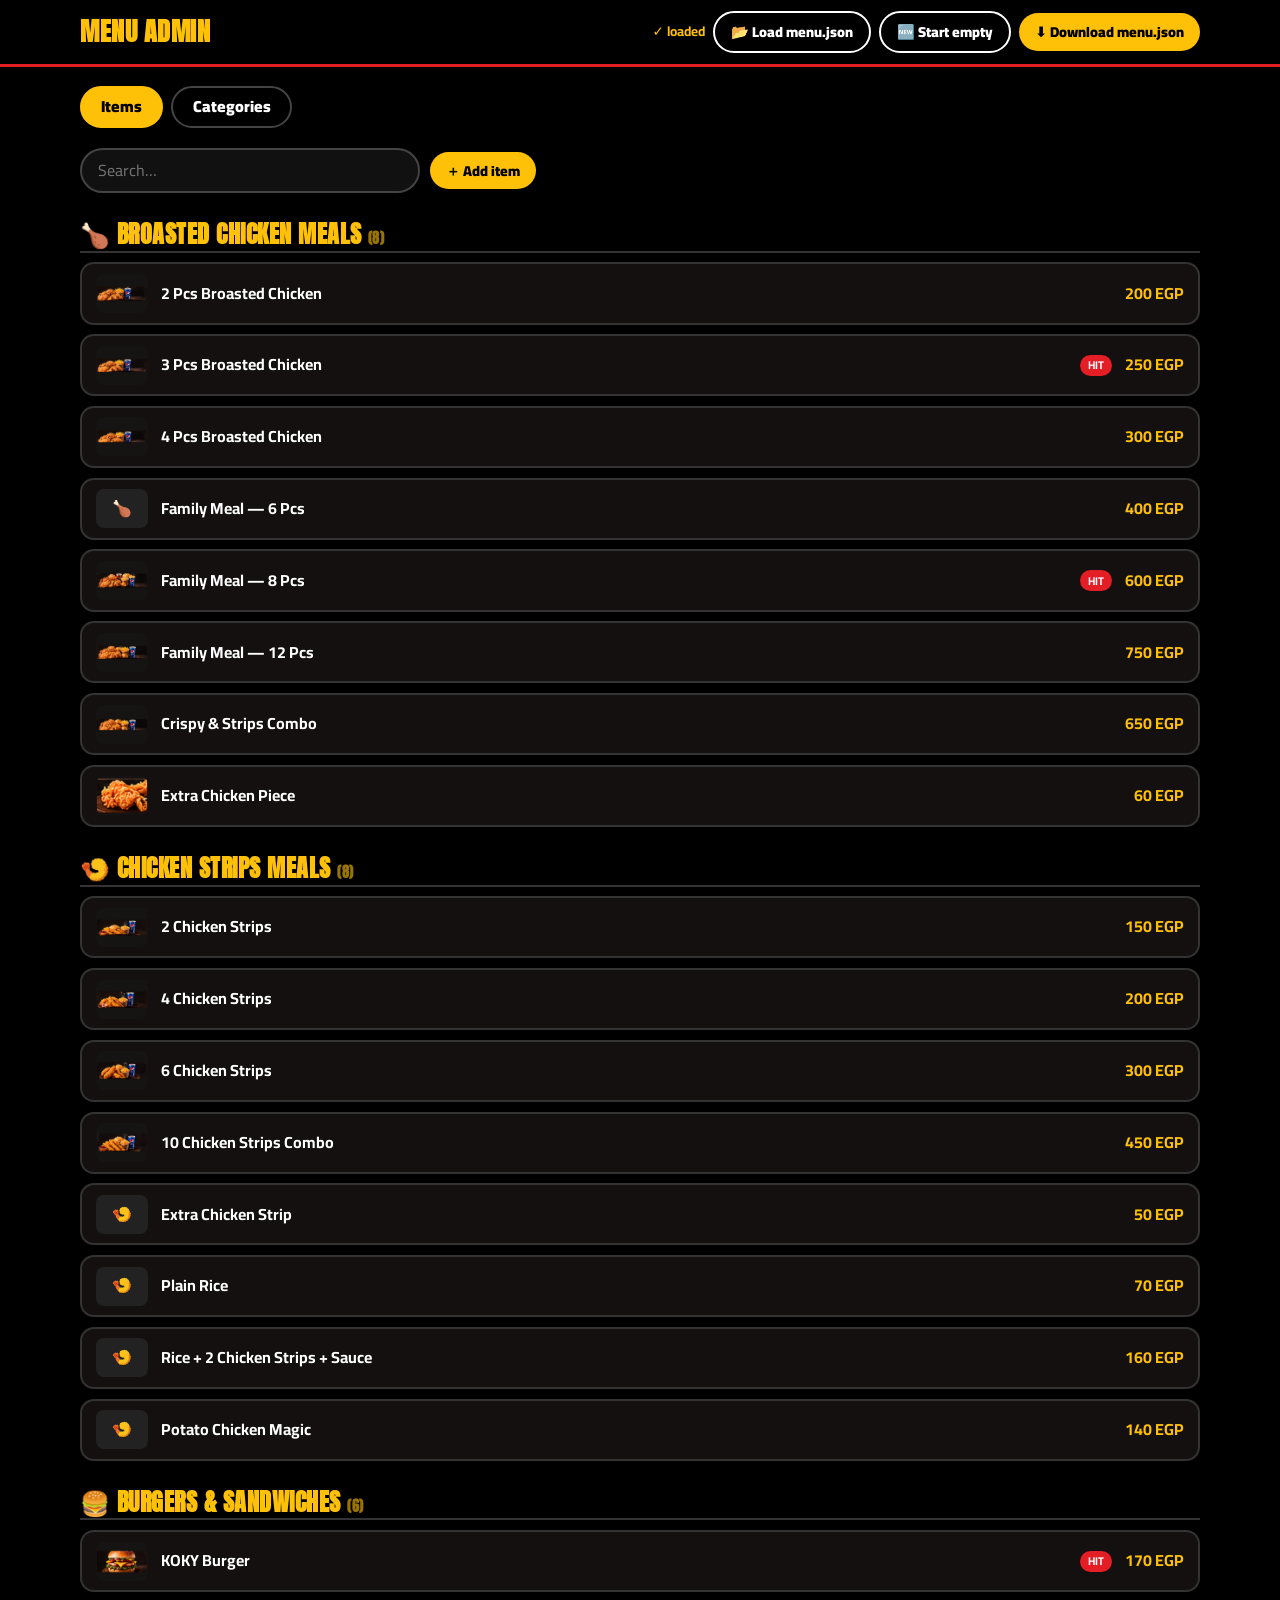
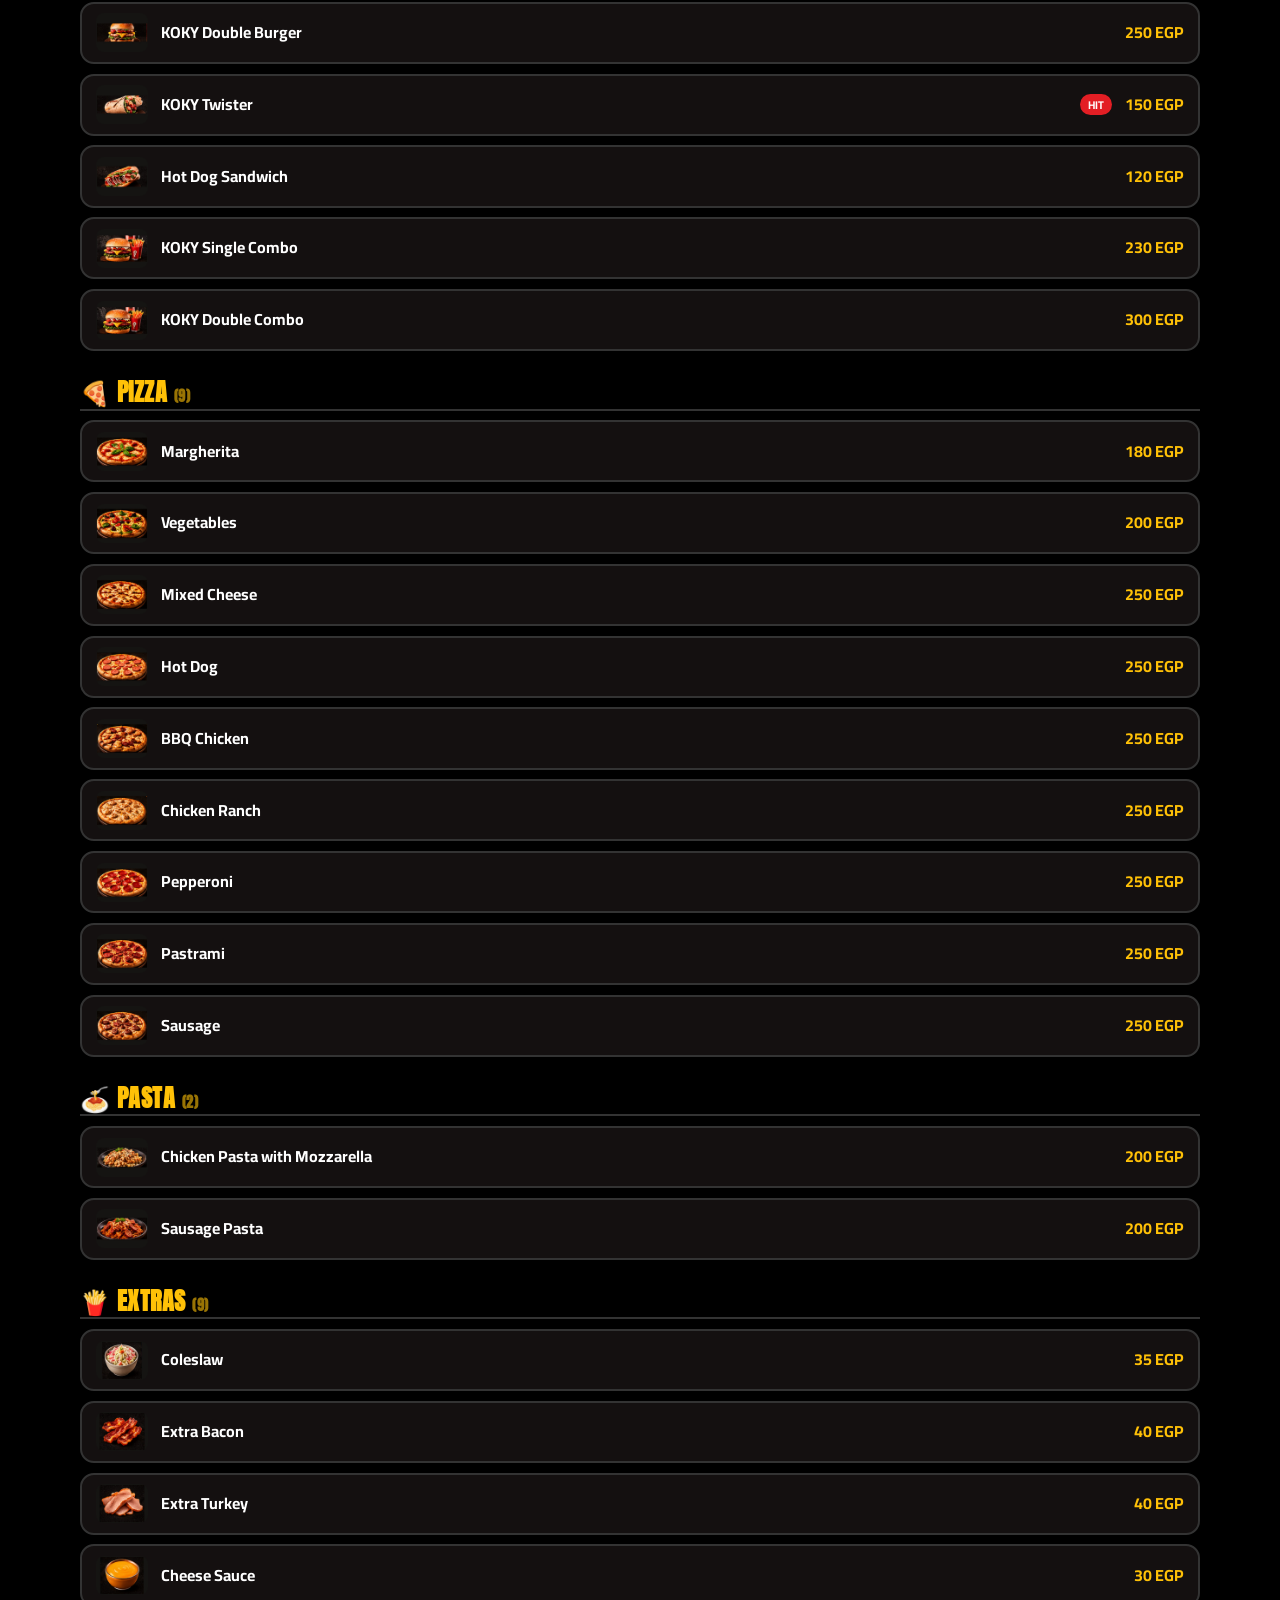
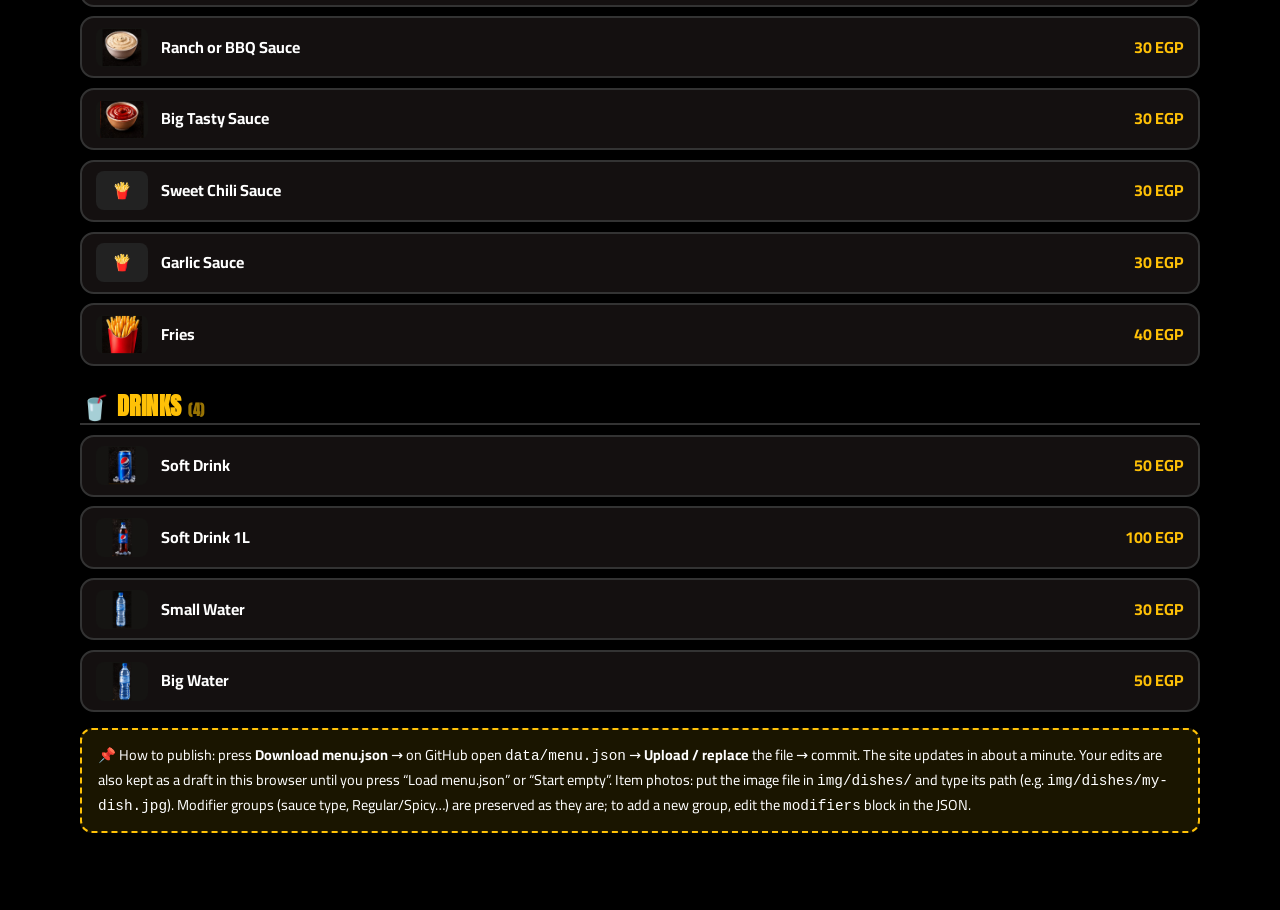
==== admin.html @ b7948b5c "Add files via upload" ====
<!DOCTYPE html>
<html lang="en" dir="ltr">
<head>
<meta charset="UTF-8">
<meta name="viewport" content="width=device-width, initial-scale=1">
<title>Koky Chicken — Menu Admin</title>
<meta name="robots" content="noindex, nofollow"><!-- не индексируется поисковиками. ВАЖНО: пароля нет — ссылку знать только владельцу -->
<link rel="icon" href="img/favicon.png">
<link href="https://fonts.googleapis.com/css2?family=Anton&family=Cairo:wght@500;700;900&display=swap" rel="stylesheet">
<link rel="stylesheet" href="css/style.css">
<style>
body{padding-bottom:5rem}
.ad-bar{position:sticky;top:0;z-index:20;background:var(--black);border-bottom:3px solid var(--red);padding:.7rem 0}
.ad-bar .container{display:flex;flex-wrap:wrap;gap:.6rem;align-items:center;justify-content:space-between}
.ad-bar h1{font-size:1.6rem;color:var(--gold)}
.ad-actions{display:flex;flex-wrap:wrap;gap:.5rem;align-items:center}
.btn.sm{padding:.45rem 1rem;font-size:.9rem;box-shadow:none}
.btn-red{background:var(--red);color:var(--white)}
.btn-red:hover{background:var(--red-dark)}
.status{font-size:.85rem;font-weight:700;color:var(--gold)}
.status.dirty{color:#ff8a8a}
.tabs{display:flex;gap:.5rem;margin:1.2rem 0}
.tab{background:transparent;color:var(--white);border:2px solid #444;border-radius:999px;padding:.4rem 1.2rem;font-weight:900}
.tab[aria-pressed=true]{background:var(--gold);color:var(--black);border-color:var(--gold)}
.search{width:100%;max-width:340px;font:inherit;padding:.5rem 1rem;border-radius:999px;border:2px solid #444;background:#111;color:var(--white)}
.cat-h{margin:1.8rem 0 .6rem;color:var(--gold);font-size:1.5rem;border-bottom:2px solid #333;padding-bottom:.3rem}
.it{background:#141010;border:2px solid #333;border-radius:14px;margin-bottom:.6rem}
.it[open]{border-color:var(--gold)}
.it summary{display:flex;align-items:center;gap:.8rem;padding:.6rem .9rem;cursor:pointer;list-style:none;font-weight:700}
.it summary::-webkit-details-marker{display:none}
.it summary img,.it summary .ph{width:52px;height:39px;object-fit:cover;border-radius:8px;background:#222;display:grid;place-items:center;flex:none}
.it summary .nm{flex:1;min-width:0;overflow:hidden;text-overflow:ellipsis;white-space:nowrap}
.it summary .pr{color:var(--gold);white-space:nowrap}
.it summary .tag{font-size:.7rem;background:var(--red);padding:.1rem .5rem;border-radius:999px}
.it.hid{opacity:.55}
.grid{display:grid;gap:.8rem;padding:.4rem .9rem 1rem;grid-template-columns:repeat(auto-fit,minmax(220px,1fr))}
.f{display:grid;gap:.25rem;font-size:.85rem;font-weight:700}
.f.wide{grid-column:1/-1}
.f input[type=text],.f input[type=number],.f textarea,.f select{font:inherit;padding:.5rem .7rem;border-radius:10px;border:2px solid #444;background:#0b0b0b;color:var(--white);width:100%}
.f textarea{resize:vertical}
.f input:focus,.f textarea:focus,.f select:focus{outline:none;border-color:var(--gold)}
.ar{direction:rtl;font-family:'Cairo',sans-serif}
.chk{display:flex;flex-wrap:wrap;gap:.4rem 1rem;align-items:center}
.chk label{display:flex;gap:.35rem;align-items:center;font-weight:700}
.row-act{display:flex;gap:.5rem;justify-content:flex-end;grid-column:1/-1}
.cat-row{display:grid;gap:.5rem;grid-template-columns:90px 60px 1fr 1fr auto;align-items:end;background:#141010;border:2px solid #333;border-radius:14px;padding:.7rem;margin-bottom:.6rem}
@media(max-width:720px){.cat-row{grid-template-columns:1fr 1fr}}
.errs{background:#3a0b0d;border:2px solid var(--red);border-radius:12px;padding:.8rem 1rem;margin:1rem 0;font-weight:700}
.errs[hidden]{display:none}
.note{background:#1a1500;border:2px dashed var(--gold);border-radius:12px;padding:.8rem 1rem;font-size:.9rem;margin-top:1rem}
</style>
</head>
<body>
<div class="ad-bar"><div class="container">
  <h1 class="display">Menu Admin</h1>
  <div class="ad-actions">
    <span class="status" id="status">…</span>
    <label class="btn btn-ghost sm" for="fileIn">📂 Load menu.json</label><input type="file" id="fileIn" accept=".json,application/json" hidden>
    <button class="btn btn-ghost sm" id="newBtn" type="button">🆕 Start empty</button>
    <button class="btn btn-gold sm" id="dlBtn" type="button">⬇ Download menu.json</button>
  </div>
</div></div>

<main class="container">
  <div class="errs" id="errs" hidden></div>
  <div class="tabs">
    <button class="tab" data-tab="items" aria-pressed="true" type="button">Items</button>
    <button class="tab" data-tab="cats" aria-pressed="false" type="button">Categories</button>
  </div>
  <div id="pane"></div>
  <p class="note">📌 How to publish: press <b>Download menu.json</b> → on GitHub open <code>data/menu.json</code> → <b>Upload / replace</b> the file → commit. The site updates in about a minute. Your edits are also kept as a draft in this browser until you press “Load menu.json” or “Start empty”. Item photos: put the image file in <code>img/dishes/</code> and type its path (e.g. <code>img/dishes/my-dish.jpg</code>). Modifier groups (sauce type, Regular/Spicy…) are preserved as they are; to add a new group, edit the <code>modifiers</code> block in the JSON.</p>
</main>
<script src="js/admin.js"></script>
</body>
</html>
---- css/style.css ----
/* ===== 1. ПЕРЕМЕННЫЕ (цвета, шрифты, размеры) ===== */
:root{
  --black:#000000; --red:#E31E24; --red-dark:#B3141A; --gold:#FFC107; --white:#FFFFFF;
  --ink:#141010;            /* почти-чёрный для блоков */
  --cream:#FFF6DD;          /* тёплый фон светлых секций */
  --font-display:'Anton','Cairo',sans-serif;   /* заголовки EN */
  --font-body:'Cairo',system-ui,sans-serif;    /* текст + арабский */
  --radius:18px; --header-h:64px;
  --ease:cubic-bezier(.2,.8,.2,1);
}
/* Арабский: Anton не поддерживает арабицу, берём Cairo Black */
html[lang="ar"]{--font-display:'Cairo',sans-serif}
html[lang="ar"] .display{font-weight:900;letter-spacing:0}

/* ===== 2. БАЗА ===== */
*{box-sizing:border-box;margin:0;padding:0}
html{scroll-behavior:smooth;scroll-padding-top:var(--header-h)}
body{font-family:var(--font-body);background:var(--black);color:var(--white);line-height:1.6;-webkit-font-smoothing:antialiased}
img{max-width:100%;display:block}
a{color:inherit;text-decoration:none}
button{font:inherit;cursor:pointer;border:0}
:focus-visible{outline:3px solid var(--gold);outline-offset:3px}
.container{width:min(1120px,100% - 2rem);margin-inline:auto}
.display{font-family:var(--font-display);text-transform:uppercase;letter-spacing:.02em;line-height:1}
section{padding:4rem 0}

/* ===== 3. КНОПКИ ===== */
.btn{display:inline-flex;align-items:center;gap:.5rem;padding:.9rem 1.6rem;border-radius:999px;font-weight:900;font-size:1.05rem;transition:transform .2s var(--ease),box-shadow .2s var(--ease),background .2s}
.btn:active{transform:scale(.96)}
.btn-gold{background:var(--gold);color:var(--black);box-shadow:0 6px 0 #b98a00}
.btn-gold:hover{transform:translateY(-2px);box-shadow:0 8px 0 #b98a00}
.btn-ghost{background:transparent;color:var(--white);border:2px solid var(--white)}
.btn-ghost:hover{background:var(--white);color:var(--black)}

/* ===== 4. ШАПКА ===== */
.site-header{position:sticky;top:0;z-index:50;height:var(--header-h);background:var(--black);border-bottom:3px solid var(--red)}
.site-header .container{height:100%;display:flex;align-items:center;justify-content:space-between;gap:1rem}
.logo{display:flex;align-items:center;gap:.6rem;font-size:1.7rem;color:var(--gold)}
/* ЛОГО: положите файл в img/logo.png и раскомментируйте <img> в разметке */
.logo-mark{width:38px;height:38px;border-radius:50%;background:var(--red);display:grid;place-items:center;font-size:1.3rem}
.nav{display:flex;gap:1.5rem;font-weight:700}
.nav a{transition:color .2s}.nav a:hover{color:var(--gold)}
.header-actions{display:flex;align-items:center;gap:.6rem}
.lang-switch{background:transparent;color:var(--white);border:2px solid var(--gold);border-radius:999px;padding:.25rem .9rem;font-weight:900;transition:background .2s,color .2s}
.lang-switch:hover{background:var(--gold);color:var(--black)}
.cart-btn{position:relative;background:var(--red);color:var(--white);width:44px;height:44px;border-radius:50%;font-size:1.2rem;display:grid;place-items:center}
.cart-count{position:absolute;top:-4px;inset-inline-end:-4px;min-width:20px;height:20px;border-radius:10px;background:var(--gold);color:var(--black);font-size:.75rem;font-weight:900;display:grid;place-items:center;padding:0 4px}
.cart-count.bump{animation:bump .35s var(--ease)}   /* JS добавит класс при добавлении в корзину */
@keyframes bump{50%{transform:scale(1.5)}}
@media(max-width:720px){.nav{display:none}}

/* ===== 5. HERO ===== */
.hero{position:relative;overflow:hidden;background:var(--red);padding:3.5rem 0 5rem;isolation:isolate}
.hero::before{content:"";position:absolute;inset:0;z-index:-1;opacity:.18;
  background:repeating-linear-gradient(-45deg,#000 0 14px,transparent 14px 28px)}
.hero .container{display:grid;gap:2.5rem;align-items:center}
@media(min-width:860px){.hero .container{grid-template-columns:1.1fr .9fr}}
.hero-tag{display:inline-block;background:var(--black);color:var(--gold);padding:.3rem 1rem;border-radius:999px;font-weight:900;margin-bottom:1rem}
.hero h1{font-size:clamp(3.2rem,12vw,7rem);color:var(--white);text-shadow:4px 4px 0 var(--black)}
.hero h1 em{font-style:normal;color:var(--gold)}
.hero p{font-size:1.2rem;max-width:34ch;margin:1.2rem 0 2rem;font-weight:500}
.hero-cta{display:flex;flex-wrap:wrap;gap:1rem}
/* HERO-ФОТО: замените .hero-art на <img src="img/hero-chicken.png" alt="Koky Chicken"> (PNG без фона смотрится лучше всего) */
.hero-art{aspect-ratio:1;max-width:420px;margin-inline:auto;width:100%;border-radius:50%;background:radial-gradient(circle,var(--gold) 0 55%,#e0a800 56%);
  display:grid;place-items:center;font-size:clamp(6rem,22vw,11rem);border:6px solid var(--black);box-shadow:12px 12px 0 var(--black);animation:float 4s ease-in-out infinite}
@keyframes float{50%{transform:translateY(-14px) rotate(3deg)}}
/* зубчатый край внизу hero */
.hero::after{content:"";position:absolute;bottom:-1px;left:0;right:0;height:22px;background:conic-gradient(from -45deg at 50% 100%,transparent 90deg,var(--black) 0) 0 0/36px 22px}

/* ===== 6. ПРЕИМУЩЕСТВА ===== */
.features{background:var(--black)}
.features-grid{display:grid;gap:1rem;grid-template-columns:repeat(auto-fit,minmax(240px,1fr))}
.feature{border:2px solid var(--gold);border-radius:var(--radius);padding:1.5rem;display:flex;gap:1rem;align-items:center}
.feature .ico{font-size:2.6rem}
.feature h3{font-size:1.25rem;color:var(--gold)}
.feature p{font-size:.95rem;opacity:.85}

/* ===== 7. ХИТЫ ПРОДАЖ ===== */
.hits{background:var(--cream);color:var(--black)}
.section-title{font-size:clamp(2.2rem,7vw,3.6rem);margin-bottom:2rem}
.hits .section-title{color:var(--red)}
.cards{display:grid;gap:1.2rem;grid-template-columns:repeat(auto-fit,minmax(230px,1fr))}
.card{background:var(--white);border:3px solid var(--black);border-radius:var(--radius);overflow:hidden;box-shadow:6px 6px 0 var(--black);transition:transform .25s var(--ease),box-shadow .25s var(--ease)}
.card:hover{transform:translate(-3px,-3px);box-shadow:9px 9px 0 var(--black)}
/* ФОТО БЛЮДА: замените .card-img на <img class="card-img" src="img/dishes/xxx.jpg" alt="..." loading="lazy"> */
.card-img{aspect-ratio:4/3;display:grid;place-items:center;font-size:4.5rem;background:var(--gold)}
.card:nth-child(2) .card-img{background:var(--red)}
.card:nth-child(3) .card-img{background:#ff8a00}
.card:nth-child(4) .card-img{background:var(--black)}
.card-body{padding:1rem 1.1rem 1.2rem}
.card-body h3{font-size:1.2rem}
.card-body p{font-size:.9rem;color:#555;min-height:2.8em}
.card-foot{display:flex;justify-content:space-between;align-items:center;margin-top:.8rem}
.price{font-weight:900;font-size:1.3rem;color:var(--red)}
.add-btn{background:var(--black);color:var(--gold);padding:.5rem 1rem;border-radius:999px;font-weight:900;transition:background .2s,transform .2s}
.add-btn:hover{background:var(--red);color:var(--white)}
.add-btn:active{transform:scale(.9)}
.hits-more{text-align:center;margin-top:2.2rem}
.hits .btn-ghost{color:var(--black);border-color:var(--black)}
.hits .btn-ghost:hover{background:var(--black);color:var(--gold)}

/* ===== 8. О НАС ===== */
.about{background:var(--ink)}
.about .container{display:grid;gap:2rem;align-items:center}
@media(min-width:860px){.about .container{grid-template-columns:1fr 1fr}}
.about .section-title{color:var(--gold)}
.about p{max-width:55ch;opacity:.9}
/* ФОТО КУХНИ/ТОЧКИ: замените на <img src="img/about.jpg" alt="Koky Chicken kitchen"> */
.about-art{aspect-ratio:4/3;border-radius:var(--radius);background:linear-gradient(135deg,var(--red),var(--gold));display:grid;place-items:center;font-size:5rem;border:3px solid var(--gold)}

/* ===== 9. КОНТАКТЫ ===== */
.contact{background:var(--red)}
.contact .container{display:grid;gap:2rem}
@media(min-width:860px){.contact .container{grid-template-columns:1fr 1.3fr}}
.contact-list{list-style:none;display:grid;gap:.9rem;font-size:1.1rem;font-weight:700}
.socials{display:flex;gap:.7rem;margin-top:1.5rem;flex-wrap:wrap}
.socials a{background:var(--black);color:var(--gold);padding:.55rem 1.1rem;border-radius:999px;font-weight:900;transition:background .2s,color .2s}
.socials a:hover{background:var(--gold);color:var(--black)}
.map{border:4px solid var(--black);border-radius:var(--radius);overflow:hidden;min-height:300px;box-shadow:8px 8px 0 var(--black)}
.map iframe{width:100%;height:100%;min-height:300px;border:0;display:block}

/* ===== 10. ФУТЕР ===== */
.site-footer{background:var(--black);border-top:3px solid var(--gold);padding:2rem 0 5rem;text-align:center;font-size:.9rem;opacity:.9}
.site-footer .logo{justify-content:center;margin-bottom:.5rem}

/* ===== 11. ПЛАВАЮЩАЯ КНОПКА ЗАКАЗА (мобайл) ===== */
.sticky-order{position:fixed;inset-inline:1rem;bottom:1rem;z-index:40;justify-content:center;box-shadow:0 8px 24px rgba(0,0,0,.5)}
@media(min-width:860px){.sticky-order{display:none}}

/* ===== 12. ПОЯВЛЕНИЕ ПРИ СКРОЛЛЕ (только для заголовков секций) ===== */
.reveal{opacity:0;transform:translateY(24px);transition:opacity .6s var(--ease),transform .6s var(--ease)}
.reveal.in{opacity:1;transform:none}
@media(prefers-reduced-motion:reduce){*{animation:none!important;transition:none!important}.reveal{opacity:1;transform:none}html{scroll-behavior:auto}}


/* ===== 13. ОБЩИЕ КОМПОНЕНТЫ (перенесено из menu.css): карточки, тост, окно модификаторов ===== */
.badge-hit{position:absolute;top:.6rem;inset-inline-start:.6rem;background:var(--red);color:var(--white);font-weight:900;font-size:.8rem;padding:.15rem .7rem;border-radius:999px;border:2px solid var(--black)}
.card{position:relative}
.card-img img{width:100%;height:100%;object-fit:cover}
.card:nth-child(4n+1) .card-img{background:var(--gold)}
.card:nth-child(4n+2) .card-img{background:var(--red)}
.card:nth-child(4n+3) .card-img{background:#ff8a00}
.card:nth-child(4n) .card-img{background:var(--black)}
.card-img{overflow:hidden}

/* Тост «добавлено» */
.toast{position:fixed;inset-inline:1rem;bottom:1.2rem;margin-inline:auto;width:max-content;max-width:calc(100% - 2rem);background:var(--black);color:var(--gold);border:2px solid var(--gold);padding:.7rem 1.3rem;border-radius:999px;font-weight:900;z-index:90;transform:translateY(150%);transition:transform .3s var(--ease)}
.toast.show{transform:none}

/* ===== Модальное окно модификаторов (bottom sheet на мобильном) ===== */
body.modal-open{overflow:hidden}
.modal{position:fixed;inset:0;z-index:100;display:none;align-items:flex-end;justify-content:center;background:rgba(0,0,0,.7)}
.modal.open{display:flex}
.sheet{background:var(--white);color:var(--black);width:100%;max-width:520px;max-height:92vh;display:flex;flex-direction:column;border-radius:24px 24px 0 0;border:3px solid var(--black);animation:sheetUp .3s var(--ease)}
@keyframes sheetUp{from{transform:translateY(40px);opacity:0}}
@media(min-width:640px){.modal{align-items:center}.sheet{border-radius:24px}}
.sheet-head{display:flex;justify-content:space-between;gap:1rem;padding:1.1rem 1.2rem .6rem;border-bottom:2px dashed #ddd}
.sheet-head h3{font-size:1.4rem;line-height:1.2}
.sheet-head p{font-size:.9rem;color:#555}
.x-btn{background:var(--black);color:var(--gold);width:38px;height:38px;border-radius:50%;font-size:1.1rem;flex:none}
.sheet-body{overflow-y:auto;padding:.4rem 1.2rem 1rem}
.mod-group{border:0;margin-top:1rem}
.mod-group legend{font-weight:900;font-size:1.05rem;margin-bottom:.5rem;display:flex;gap:.6rem;align-items:center}
.mod-group legend small{font-weight:700;font-size:.75rem;padding:.1rem .6rem;border-radius:999px;background:var(--gold)}
.mod-opts{display:flex;flex-wrap:wrap;gap:.5rem}
.opt-wrap{position:relative}
.opt-wrap input{position:absolute;opacity:0;inset:0;cursor:pointer}
.opt{display:inline-flex;gap:.4rem;align-items:center;border:2px solid var(--black);border-radius:999px;padding:.45rem 1rem;font-weight:700;background:var(--white);transition:background .15s,color .15s,transform .15s}
.opt em{font-style:normal;font-size:.8rem;opacity:.7}
.opt-wrap input:checked + .opt{background:var(--black);color:var(--gold)}
.opt-wrap input:focus-visible + .opt{outline:3px solid var(--red);outline-offset:2px}
.opt-wrap input:disabled + .opt{opacity:.35}
.opt-wrap input:active + .opt{transform:scale(.95)}
.sheet-foot{display:flex;gap:.8rem;align-items:center;padding:.9rem 1.2rem 1.2rem;border-top:2px solid var(--black);background:var(--cream);border-radius:0 0 22px 22px}
.stepper{display:flex;align-items:center;border:2px solid var(--black);border-radius:999px;background:var(--white)}
.stepper button{width:40px;height:40px;background:transparent;font-size:1.3rem;font-weight:900}
.stepper output{min-width:2ch;text-align:center;font-weight:900}
.sheet-foot .btn{flex:1;justify-content:space-between}

/* ===== 14. БОКОВАЯ ПАНЕЛЬ КОРЗИНЫ =====
   inset-inline-end → справа в LTR и слева в RTL; выезжает с соответствующей стороны */
.drawer-overlay{position:fixed;inset:0;z-index:110;background:rgba(0,0,0,.65);opacity:0;pointer-events:none;transition:opacity .25s}
.drawer-overlay.open{opacity:1;pointer-events:auto}
.drawer{position:fixed;top:0;bottom:0;inset-inline-end:0;z-index:120;width:min(420px,100%);background:var(--cream);color:var(--black);display:flex;flex-direction:column;
  border-inline-start:4px solid var(--black);transform:translateX(100%);transition:transform .3s var(--ease);visibility:hidden}
[dir="rtl"] .drawer{transform:translateX(-100%)}
.drawer.open{transform:none;visibility:visible}
.drawer-head{display:flex;justify-content:space-between;align-items:center;padding:1rem 1.2rem;background:var(--red);color:var(--white);border-bottom:4px solid var(--black)}
.drawer-head h3{font-size:1.8rem}
.drawer-body{flex:1;overflow-y:auto;padding:.8rem 1.1rem}
.drawer-empty{text-align:center;padding:3rem 1rem;display:grid;gap:1rem;justify-items:center;font-weight:700}
.drawer-empty .big{font-size:4rem}
.line{display:flex;justify-content:space-between;gap:.8rem;padding:.9rem 0;border-bottom:2px dashed #d9c99a}
.line-info{display:grid;gap:.15rem;align-content:start;min-width:0}
.line-info small{color:#666;font-size:.82rem}
.line-unit{color:var(--red);font-weight:700;font-size:.9rem}
.line-side{display:grid;gap:.4rem;justify-items:end;align-content:start;flex:none}
.stepper.sm button{width:30px;height:30px;font-size:1.05rem}
.stepper.sm output{min-width:1.8ch;font-size:.95rem}
.rm-btn{background:transparent;font-size:1rem;opacity:.7}.rm-btn:hover{opacity:1}
.drawer-foot{padding:1rem 1.2rem 1.3rem;border-top:4px solid var(--black);background:var(--white);display:grid;gap:.7rem}
.drawer-foot[hidden]{display:none}
.drawer-total{display:flex;justify-content:space-between;font-size:1.3rem;font-weight:900}
.drawer-total strong{color:var(--red)}
.drawer-foot .btn{justify-content:center}
.link-btn{background:transparent;color:#777;font-weight:700;text-decoration:underline}
.link-btn:hover{color:var(--red)}

/* логотип внутри круга в Hero */
.hero-art{overflow:hidden;padding:0;background:#0b0b0b}
.hero-art img{width:100%;height:100%;object-fit:cover}
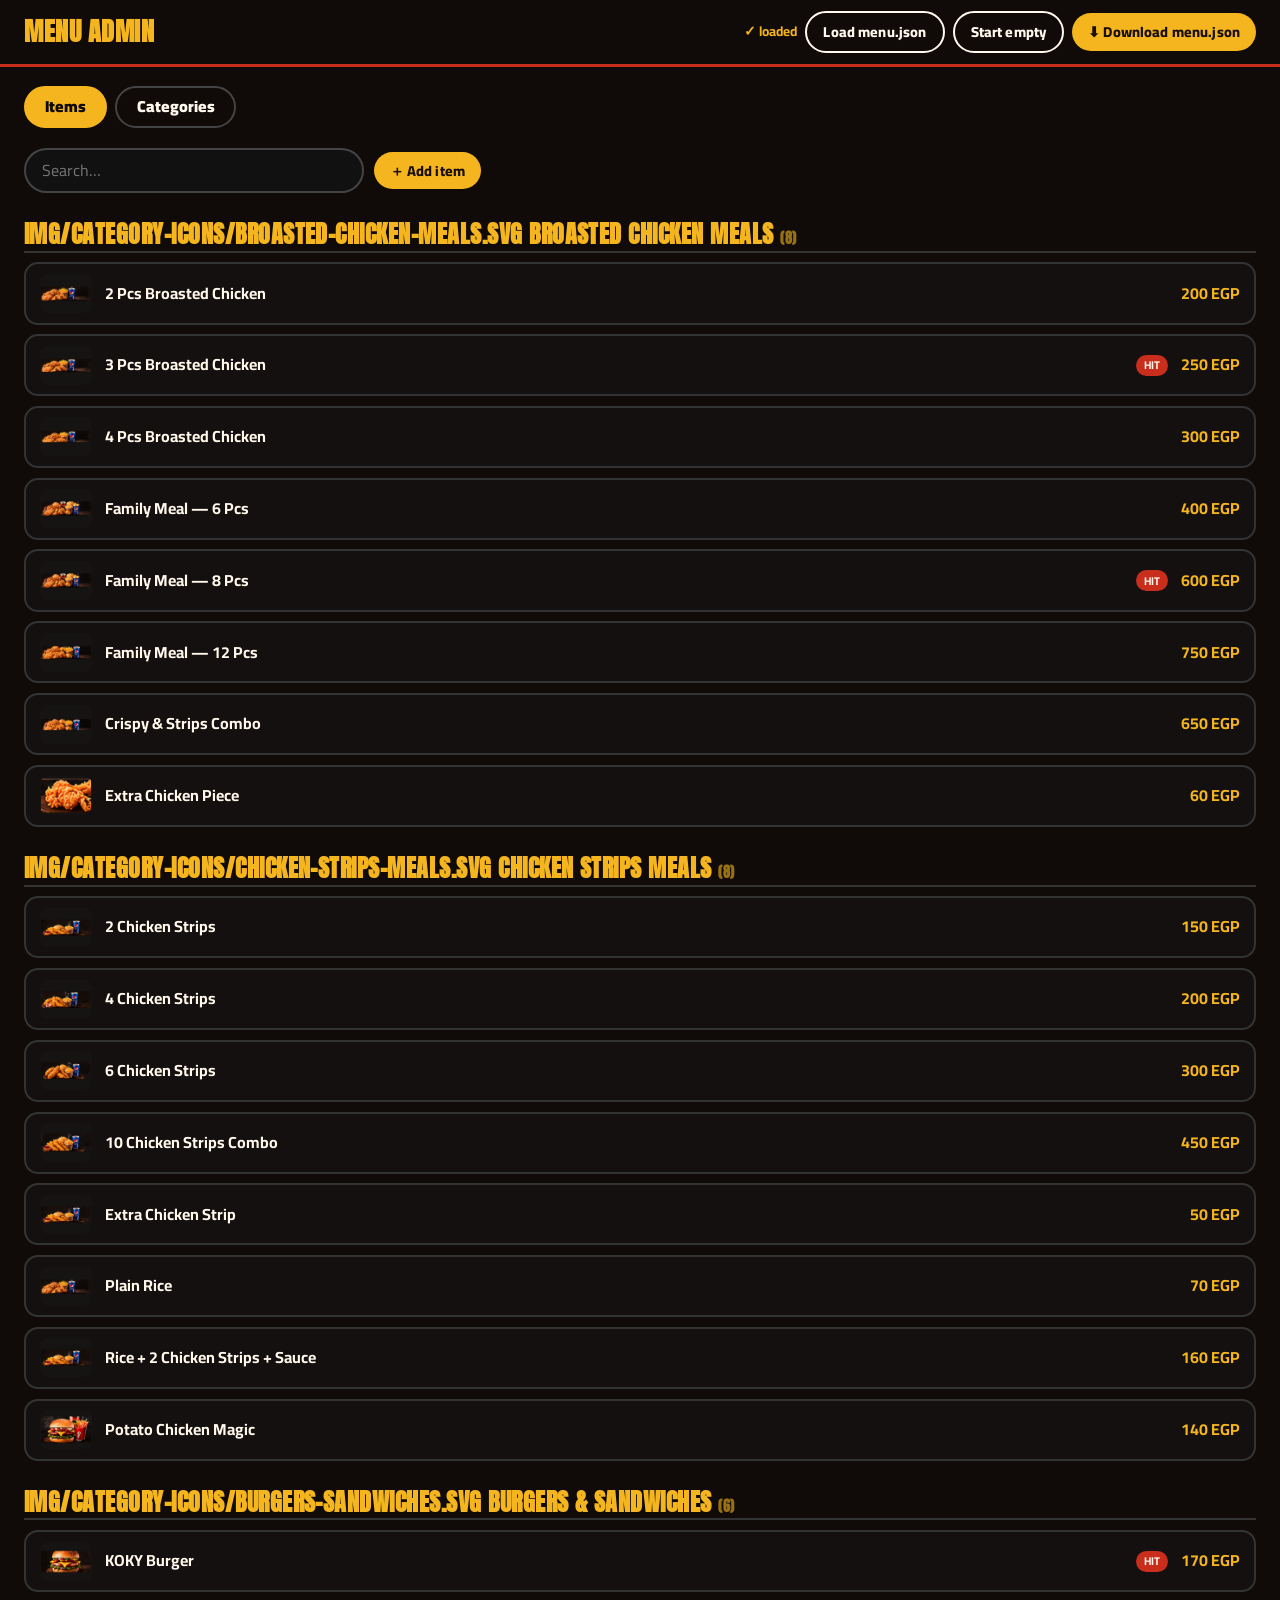
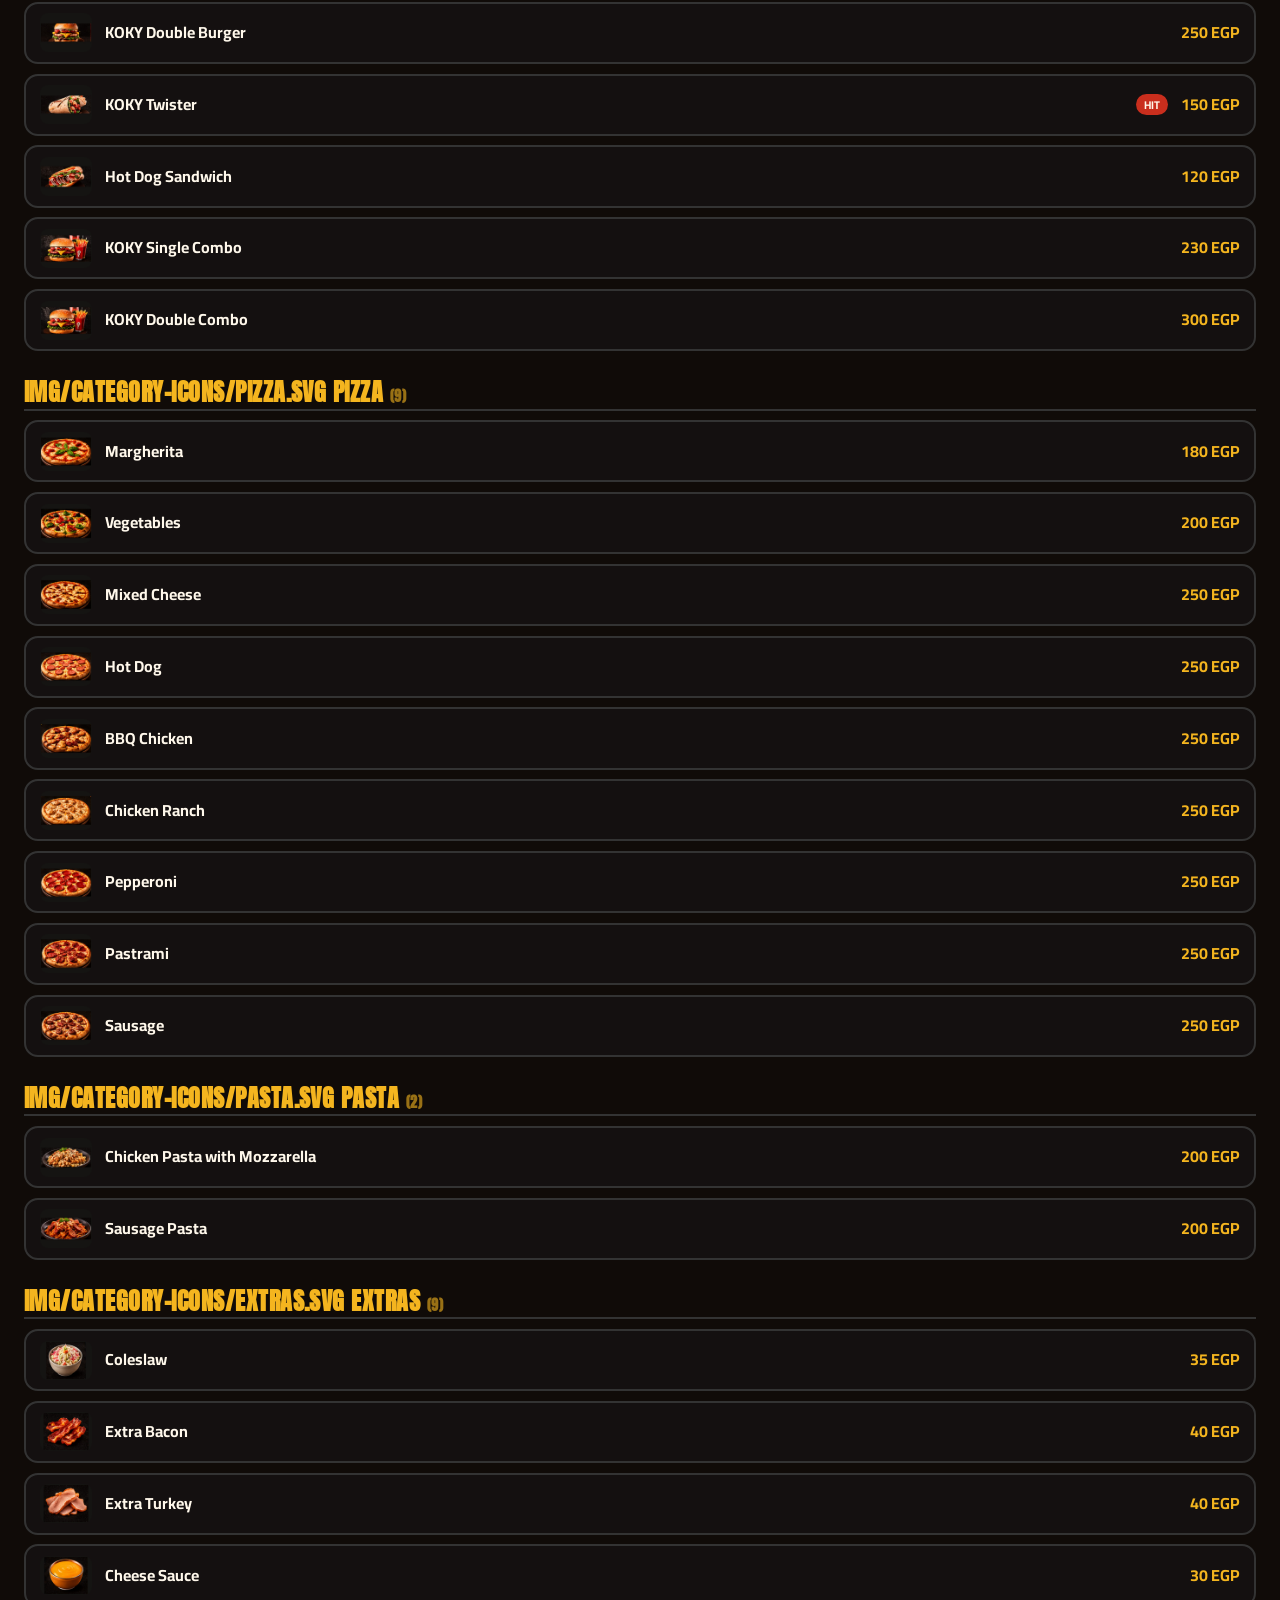
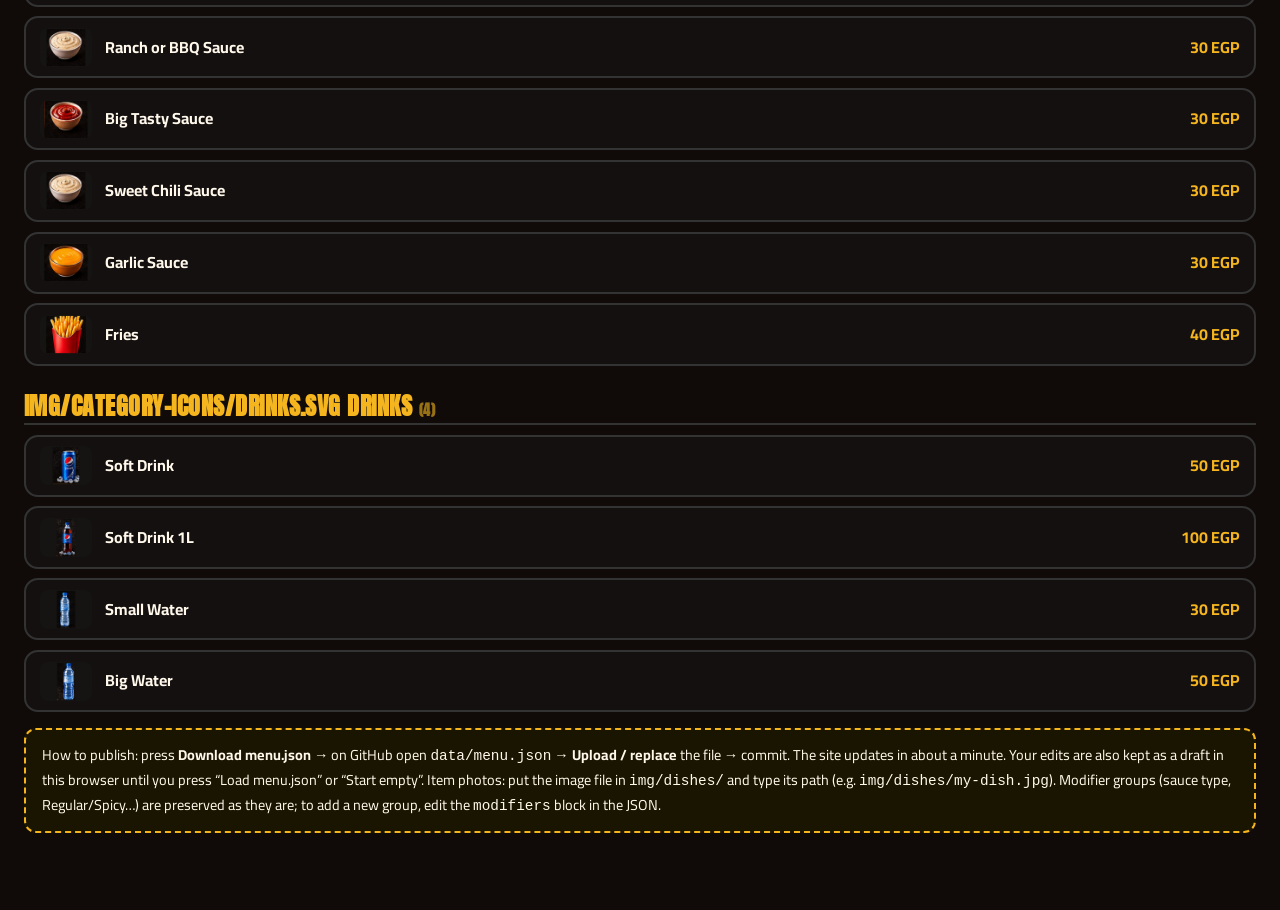
==== commit 4bb76a28: "Remove emoji glyphs across checkout and admin interface" ====
--- a/admin.html
+++ b/admin.html
@@ -55,8 +55,8 @@
   <h1 class="display">Menu Admin</h1>
   <div class="ad-actions">
     <span class="status" id="status">…</span>
-    <label class="btn btn-ghost sm" for="fileIn">📂 Load menu.json</label><input type="file" id="fileIn" accept=".json,application/json" hidden>
-    <button class="btn btn-ghost sm" id="newBtn" type="button">🆕 Start empty</button>
+    <label class="btn btn-ghost sm" for="fileIn">Load menu.json</label><input type="file" id="fileIn" accept=".json,application/json" hidden>
+    <button class="btn btn-ghost sm" id="newBtn" type="button">Start empty</button>
     <button class="btn btn-gold sm" id="dlBtn" type="button">⬇ Download menu.json</button>
   </div>
 </div></div>
@@ -68,7 +68,7 @@
     <button class="tab" data-tab="cats" aria-pressed="false" type="button">Categories</button>
   </div>
   <div id="pane"></div>
-  <p class="note">📌 How to publish: press <b>Download menu.json</b> → on GitHub open <code>data/menu.json</code> → <b>Upload / replace</b> the file → commit. The site updates in about a minute. Your edits are also kept as a draft in this browser until you press “Load menu.json” or “Start empty”. Item photos: put the image file in <code>img/dishes/</code> and type its path (e.g. <code>img/dishes/my-dish.jpg</code>). Modifier groups (sauce type, Regular/Spicy…) are preserved as they are; to add a new group, edit the <code>modifiers</code> block in the JSON.</p>
+  <p class="note">How to publish: press <b>Download menu.json</b> → on GitHub open <code>data/menu.json</code> → <b>Upload / replace</b> the file → commit. The site updates in about a minute. Your edits are also kept as a draft in this browser until you press “Load menu.json” or “Start empty”. Item photos: put the image file in <code>img/dishes/</code> and type its path (e.g. <code>img/dishes/my-dish.jpg</code>). Modifier groups (sauce type, Regular/Spicy…) are preserved as they are; to add a new group, edit the <code>modifiers</code> block in the JSON.</p>
 </main>
 <script src="js/admin.js"></script>
 </body>
--- a/css/style.css
+++ b/css/style.css
@@ -209,3 +209,144 @@
 /* логотип внутри круга в Hero */
 .hero-art{overflow:hidden;padding:0;background:#0b0b0b}
 .hero-art img{width:100%;height:100%;object-fit:cover}
+
+/* ===== Custom SVG icon system (no emoji glyphs) ===== */
+.logo-mark{width:40px;height:40px;display:block;fill:none;overflow:visible}
+.logo-mark use{fill:initial}
+.cart-btn{font-size:0}
+.cart-icon{width:24px;height:24px;display:block}
+.hero-tag{display:inline-flex;align-items:center;gap:.55rem}
+.hero-tag svg{width:20px;height:20px;flex:0 0 20px}
+.feature .ico{width:48px;height:48px;flex:0 0 48px;display:grid;place-items:center}
+.feature .ico svg{width:100%;height:100%}
+.about-art svg{width:min(76%,360px);height:auto;max-height:310px}
+.contact-list li{display:flex;align-items:center;gap:.75rem}
+.contact-list li svg{width:24px;height:24px;flex:0 0 24px}
+.cat-tab{display:inline-flex;align-items:center;gap:.5rem}
+.cat-icon{width:28px;height:28px;object-fit:contain;display:block}
+.fallback-food-icon{width:76%;height:76%;max-width:112px;max-height:112px}
+.drawer-empty .big{display:grid;place-items:center}
+.empty-cart-icon{width:88px;height:88px}
+.trash-icon{width:18px;height:18px;display:block}
+.rm-btn{display:grid;place-items:center}
+
+/* ===== KOKY CHICKEN — premium restaurant art direction ===== */
+:root{--black:#100b08;--ink:#1b100b;--cream:#f6e7cc;--red:#c92e1d;--red-dark:#8f2118;--gold:#f4b51f;--white:#fff9ee;--font-display:'Anton','Cairo',sans-serif;--font-body:'DM Sans','Cairo',sans-serif;--radius:22px;--header-h:82px}
+html[lang="ar"]{--font-display:'Cairo',sans-serif;--font-body:'Cairo',sans-serif}
+body{background:#100b08;color:#fff8eb;font-family:var(--font-body)}
+section{padding:0}
+.container{width:min(1240px,100% - 3rem)}
+.site-header{height:var(--header-h);background:rgba(16,11,8,.96);border:0;border-bottom:1px solid rgba(244,181,31,.2);backdrop-filter:blur(16px)}
+.site-header .container{gap:1.5rem}
+.logo{gap:.55rem;color:var(--gold);font-size:1.15rem;flex-shrink:0}
+.brand-logo{width:56px;height:56px;object-fit:contain;filter:drop-shadow(0 5px 10px #0008)}
+.brand-wordmark{display:grid;line-height:.9;letter-spacing:.03em;font-family:'Anton','Cairo',sans-serif;font-size:1.3rem}
+.brand-wordmark b{color:#fff8eb;font-weight:400}
+.nav{gap:clamp(1rem,2.2vw,2.2rem);font-size:.92rem;color:#e8d9c5}
+.nav a{position:relative;padding:.6rem 0}
+.nav a.active,.nav a:hover{color:var(--gold)}
+.nav a.active:after{content:"";position:absolute;left:0;right:0;bottom:0;height:2px;background:var(--gold)}
+.header-actions{gap:.9rem}
+.lang-switch{border:1px solid rgba(244,181,31,.55);border-radius:999px;padding:.45rem .9rem;color:#fff4df}
+.cart-btn{width:auto;height:44px;padding:0 1.1rem;border-radius:999px;background:var(--gold);color:#1b100b;display:flex;align-items:center;gap:.55rem;font-size:.88rem;font-weight:800}
+.cart-btn svg{width:21px;height:21px;display:block}
+.cart-count{top:-5px;inset-inline-end:-5px;background:#fff8eb;color:#1b100b}
+.hero-premium{position:relative;isolation:isolate;overflow:hidden;background:radial-gradient(ellipse at 78% 40%,#47200f 0,transparent 46%),linear-gradient(120deg,#170d08,#2b140b 55%,#120b07);padding:clamp(3.5rem,7vw,6.5rem) 0 3.5rem}
+.hero-texture{position:absolute;inset:0;z-index:-1;opacity:.13;background-image:radial-gradient(#f4b51f 0.7px,transparent .7px);background-size:22px 22px;mask-image:linear-gradient(90deg,black,transparent)}
+.hero-layout{display:grid;grid-template-columns:1fr 1.05fr;gap:clamp(2rem,6vw,6rem);align-items:center;position:relative}
+.hero-copy{position:relative;z-index:2;padding:1rem 0}
+.eyebrow,.section-kicker{display:inline-flex;align-items:center;gap:.65rem;color:var(--gold);font-weight:800;letter-spacing:.2em;font-size:.72rem;text-transform:uppercase}
+.eyebrow i{width:8px;height:8px;border-radius:50%;background:var(--gold);box-shadow:0 0 0 6px #f4b51f20}
+.hero-title{font-size:clamp(3.5rem,7.8vw,7.5rem);line-height:.94;letter-spacing:.015em;margin:1.5rem 0 1.4rem;max-width:8ch;color:#fff8eb;text-shadow:0 7px 30px #0007}
+.hero-title em{display:block;color:var(--gold);font-style:normal;margin-top:.15em}
+.hero-description{max-width:440px;color:#d5c1a8;font-size:1.08rem;line-height:1.8}
+.hero-actions{display:flex;align-items:center;gap:1.6rem;flex-wrap:wrap;margin-top:2rem}
+.btn{border-radius:999px;font-family:var(--font-body);font-weight:800;font-size:.92rem;letter-spacing:.01em;padding:.95rem 1.45rem;box-shadow:none;gap:.8rem}
+.btn-gold{background:var(--gold);color:#1a1009;box-shadow:0 8px 24px #f4b51f2e}
+.btn-gold:hover{background:#ffd05a;box-shadow:0 10px 30px #f4b51f55}
+.btn svg,.text-link svg{width:19px;height:19px}
+.hero-link,.text-link{color:#f5d28c;font-size:.9rem;font-weight:700}
+.hero-link:hover,.text-link:hover{color:#fff}
+.hero-proof{display:flex;gap:1.6rem;margin-top:3.4rem;padding-top:1.5rem;border-top:1px solid #ffffff20;max-width:510px}
+.hero-proof div{display:grid;gap:.2rem}
+.hero-proof strong{font-family:'Anton',sans-serif;font-size:1.1rem;color:var(--gold);letter-spacing:.06em}
+.hero-proof span{font-size:.72rem;color:#cdbba7}
+.hero-visual{position:relative;min-width:0}
+.hero-photo-frame{height:clamp(350px,42vw,560px);position:relative;border-radius:48% 48% 28px 28px;overflow:hidden;border:1px solid #f4b51f55;box-shadow:0 35px 90px #0009,0 0 0 12px #ffffff08;transform:rotate(1.5deg)}
+.hero-photo-frame>img{width:100%;height:100%;object-fit:cover;display:block}
+.photo-vignette{position:absolute;inset:0;background:linear-gradient(0deg,#140b07a8,transparent 45%),linear-gradient(90deg,#160d0866,transparent 50%)}
+.photo-sticker{position:absolute;top:9%;inset-inline-start:-1px;background:var(--gold);color:#1b100b;padding:.8rem 1.1rem;display:grid;line-height:1.02;box-shadow:0 12px 24px #0006;transform:rotate(-8deg)}
+.photo-sticker span{font-size:.58rem;letter-spacing:.2em;font-weight:900}
+.photo-sticker b{font-family:'Anton',sans-serif;font-size:1.5rem;letter-spacing:.04em}
+.hero-caption{position:absolute;bottom:1.5rem;left:1.5rem;right:1.5rem;display:flex;align-items:center;gap:.7rem;font-size:.82rem;font-weight:700;color:#fff4df}
+.caption-line{height:2px;width:34px;background:var(--gold)}
+.hero-orbit{position:absolute;border:1px solid #f4b51f38;border-radius:50%;pointer-events:none}
+.orbit-one{width:110%;height:110%;left:-5%;top:-5%}
+.orbit-two{width:120%;height:120%;left:-10%;top:-10%;border-style:dashed;opacity:.4}
+.hero-bottom-rule{height:1px;background:linear-gradient(90deg,transparent,#f4b51f88,transparent);margin-top:4rem}
+.feature-strip{background:#100b08;padding:1.7rem 0;border-bottom:1px solid #f4b51f22}
+.feature-strip-grid{display:grid;grid-template-columns:repeat(3,1fr);gap:1rem}
+.strip-feature{display:flex;align-items:center;gap:1rem;padding:0 2rem;border-inline-end:1px solid #ffffff20}
+.strip-feature:last-child{border:0}
+.strip-icon{width:46px;height:46px;display:grid;place-items:center;flex-shrink:0;border-radius:50%;background:#f4b51118;border:1px solid #f4b51f44}
+.strip-icon svg{width:26px;height:26px}
+.strip-feature div{display:grid;gap:.15rem}
+.strip-feature b{font-size:.9rem;color:#fff5e5}
+.strip-feature small{font-size:.75rem;color:#b9a58e}
+.hits-premium{background:#f4e5ca;color:#24150d;padding:5.5rem 0}
+.section-heading{display:flex;justify-content:space-between;align-items:end;gap:1rem;margin-bottom:2.2rem}
+.section-heading .section-kicker{color:#9a4c22}
+.section-title{font-size:clamp(2.6rem,5.5vw,4.7rem);line-height:.98;color:inherit;margin:.65rem 0 0}
+.text-link{display:flex;align-items:center;gap:.5rem;color:#8d401c;margin-bottom:.4rem}
+.cards-premium{grid-template-columns:repeat(4,minmax(0,1fr));gap:1.2rem}
+.card{background:#fffaf1;border:1px solid #e3cba7;border-radius:18px;box-shadow:0 12px 30px #44250d14;overflow:hidden;color:#24150d;transition:transform .25s,box-shadow .25s}
+.card:hover{transform:translateY(-6px);box-shadow:0 22px 42px #44250d22}
+.card-img{aspect-ratio:4/3;background:#e6cda5;overflow:hidden}
+.card-img img{width:100%;height:100%;object-fit:cover;display:block;transition:transform .5s}
+.card:hover .card-img img{transform:scale(1.05)}
+.card-body{padding:1.05rem 1.1rem 1.15rem}
+.card-body h3{font-size:1.05rem;line-height:1.25;color:#26150d}
+.card-body p{font-size:.78rem;color:#816d58;min-height:2.6em;line-height:1.55;margin-top:.35rem}
+.card-foot{margin-top:.8rem;gap:.5rem}
+.price{font-family:'Anton',sans-serif;color:#b52c1c;font-size:1.2rem;white-space:nowrap}
+.add-btn{background:#21130c;color:#f8c343;border-radius:999px;padding:.55rem .95rem;font-size:.78rem;font-weight:800}
+.add-btn:hover{background:#b72c1d;color:#fff}
+.badge-hit{background:#b72c1d;border:2px solid #fff6e7;box-shadow:0 4px 12px #0003}
+.about-premium{background:radial-gradient(ellipse at 20% 50%,#49210f 0,transparent 50%),#1a100b;color:#fff5e5;padding:5.5rem 0}
+.about-layout{display:grid;grid-template-columns:.9fr 1.1fr;align-items:center;gap:clamp(2rem,7vw,7rem)}
+.about-visual{min-height:370px;display:grid;place-items:center;position:relative;background:radial-gradient(circle,#f7b91e 0 35%,#c84b1e 36%,#25120b 67%);border-radius:50% 50% 38% 38%;overflow:hidden}
+.about-visual>img{width:88%;height:88%;object-fit:contain;filter:drop-shadow(0 20px 25px #0006)}
+.about-stamp{position:absolute;bottom:8%;right:7%;display:grid;gap:.15rem;padding:.8rem 1rem;background:#1b100b;border:1px solid #f4b51f77;color:var(--gold);transform:rotate(-7deg);box-shadow:0 10px 24px #0007}
+.about-stamp b{font-family:'Anton',sans-serif;font-size:1.25rem}
+.about-stamp small{font-size:.56rem;letter-spacing:.12em;line-height:1.3}
+.about-copy .section-kicker,.contact-copy .section-kicker{color:var(--gold)}
+.about-copy .section-title,.contact-copy .section-title{font-size:clamp(2.7rem,5.5vw,5rem);line-height:1.04}
+.about-copy .section-title em,.contact-copy .section-title em{font-style:normal;color:var(--gold)}
+.about-copy p,.contact-copy>p{max-width:600px;color:#d2bda4;line-height:1.9;font-size:1rem;margin:1.5rem 0 2rem}
+.btn-outline-gold{border:1px solid #f4b51f99;color:#f4c45a;background:transparent}
+.btn-outline-gold:hover{background:#f4b51f;color:#1b100b}
+.contact-premium{background:#c93220;color:#fff6e9;padding:5.2rem 0}
+.contact-layout{display:grid;grid-template-columns:1fr 1.05fr;gap:clamp(2rem,6vw,5rem);align-items:center}
+.contact-details{display:grid;gap:1rem}
+.contact-details>a,.contact-details>div{display:flex;align-items:center;gap:1rem}
+.contact-details svg{width:36px;height:36px;flex:0 0 36px}
+.contact-details span{display:grid;gap:.1rem}
+.contact-details small{font-size:.62rem;letter-spacing:.17em;color:#ffd58b;font-weight:800}
+.contact-details b{font-size:.95rem}
+.socials-premium{margin-top:1.7rem}
+.socials-premium a{background:#1a100b;color:#f4c45a;border:1px solid #f4b51f33}
+.map-premium{position:relative;min-height:390px;border:1px solid #f6c45c;border-radius:24px;overflow:hidden;box-shadow:0 22px 50px #4b100c66}
+.map-premium iframe{width:100%;height:390px;min-height:390px;border:0;filter:grayscale(1) contrast(.9) sepia(.2)}
+.map-label{position:absolute;bottom:1rem;left:1rem;display:grid;gap:.1rem;padding:.7rem 1rem;background:#1b100b;color:#fff5e5;border:1px solid #f4b51f66}
+.map-label b{font-family:'Anton',sans-serif;letter-spacing:.1em;color:var(--gold)}
+.map-label span{font-size:.58rem;letter-spacing:.12em}
+.site-footer-premium{padding:1.7rem 0;background:#100b08;border-top:1px solid #f4b51f33;opacity:1}
+.footer-inner{display:flex;align-items:center;justify-content:space-between;gap:1rem}
+.footer-inner p,.footer-inner>a:last-child{font-size:.75rem;color:#bda992}
+.sticky-order{border-radius:999px}
+@media(max-width:980px){.hero-layout{grid-template-columns:1fr 1fr;gap:2rem}.hero-title{font-size:clamp(3.2rem,7vw,5.5rem)}.cards-premium{grid-template-columns:repeat(2,minmax(0,1fr))}.strip-feature{padding:0 1rem}}
+@media(max-width:720px){:root{--header-h:70px}.container{width:min(100% - 2rem,620px)}.site-header .container{gap:.6rem}.brand-logo{width:44px;height:44px}.brand-wordmark{font-size:1rem}.nav{display:none}.cart-btn{padding:0 .85rem}.hero-premium{padding:3.2rem 0 2rem}.hero-layout{grid-template-columns:1fr;gap:2.4rem}.hero-copy{padding:0}.hero-title{font-size:clamp(3.3rem,15vw,5.6rem)}.hero-description{font-size:.95rem}.hero-proof{gap:1rem;margin-top:2.2rem}.hero-proof span{font-size:.65rem}.hero-photo-frame{height:390px;max-width:520px;margin:auto}.feature-strip-grid{grid-template-columns:1fr;gap:0}.strip-feature{padding:1rem 0;border-inline-end:0;border-bottom:1px solid #ffffff1a}.strip-feature:last-child{border:0}.hits-premium,.about-premium,.contact-premium{padding:3.7rem 0}.section-heading{align-items:start;flex-direction:column}.cards-premium{grid-template-columns:repeat(2,minmax(0,1fr));gap:.8rem}.card-body{padding:.8rem}.card-body h3{font-size:.9rem}.card-body p{font-size:.72rem}.card-foot{align-items:start;flex-direction:column}.add-btn{width:100%}.about-layout,.contact-layout{grid-template-columns:1fr;gap:2.4rem}.about-visual{min-height:300px;max-width:420px;margin:auto;width:100%}.about-copy .section-title,.contact-copy .section-title{font-size:clamp(2.5rem,11vw,4rem)}.map-premium,.map-premium iframe{min-height:300px;height:300px}.footer-inner{flex-direction:column;text-align:center}.site-footer .logo{justify-content:center}}
+@media(prefers-reduced-motion:reduce){.hero-photo-frame,.card,.card-img img{transition:none!important}.card:hover{transform:none}}
+html[lang="ar"] .hero-copy,html[lang="ar"] .about-copy,html[lang="ar"] .contact-copy{text-align:right}
+html[lang="ar"] .hero-title{line-height:1.12}
+html[lang="ar"] .brand-wordmark{font-family:'Cairo',sans-serif}
